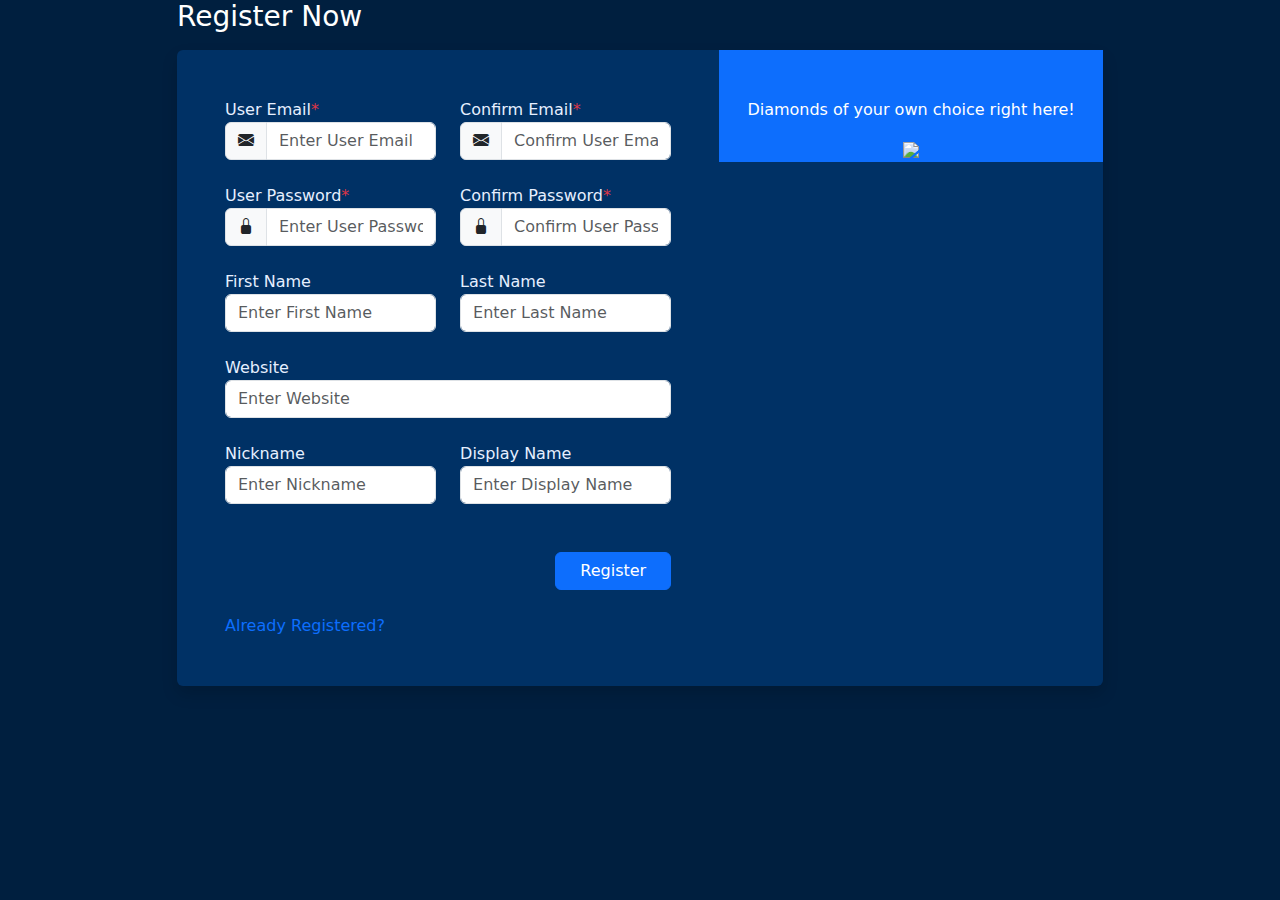
==== registration.html @ 875bd183 "Add files via upload" ====
<!DOCTYPE html>
<html lang="en">
<head>
    <title>How To Create</title>
    <meta charset="utf-8">
    <meta name="viewport" content="width=device-width, initial-scale=1">
    <link rel="stylesheet" href="https://cdn.jsdelivr.net/npm/bootstrap-icons@1.4.1/font/bootstrap-icons.css">
    <link href="https://cdn.jsdelivr.net/npm/bootstrap@5.0.2/dist/css/bootstrap.min.css" rel="stylesheet">
    <link href="styles.css" rel="stylesheet">
</head>
<body>

<div class="login-page bg-light">
    <div class="container">
        <div class="row">
            <div class="col-lg-10 offset-lg-1">
                <h3 class="mb-3">Register Now</h3>
                <div class="bg-white shadow rounded">
                    <div class="row">
                        <div class="col-md-7 pe-0">
                            <div class="form-left h-100 py-5 px-5">
                                <form action="" class="row g-4">
                                    <div class="col-6">
                                        <label>User Email<span class="text-danger">*</span></label>
                                        <div class="input-group">
                                            <div class="input-group-text"><i class="bi bi-envelope-fill"></i></div>
                                            <input type="email" class="form-control" placeholder="Enter User Email">
                                        </div>
                                    </div>

                                    <div class="col-6">
                                        <label>Confirm Email<span class="text-danger">*</span></label>
                                        <div class="input-group">
                                            <div class="input-group-text"><i class="bi bi-envelope-fill"></i></div>
                                            <input type="email" class="form-control" placeholder="Confirm User Email">
                                        </div>
                                    </div>

                                    <div class="col-6">
                                        <label>User Password<span class="text-danger">*</span></label>
                                        <div class="input-group">
                                            <div class="input-group-text"><i class="bi bi-lock-fill"></i></div>
                                            <input type="password" class="form-control" placeholder="Enter User Password">
                                        </div>
                                    </div>

                                    <div class="col-6">
                                        <label>Confirm Password<span class="text-danger">*</span></label>
                                        <div class="input-group">
                                            <div class="input-group-text"><i class="bi bi-lock-fill"></i></div>
                                            <input type="password" class="form-control" placeholder="Confirm User Password">
                                        </div>
                                    </div>

                                    <div class="col-6">
                                        <label>First Name</label>
                                        <input type="text" class="form-control" placeholder="Enter First Name">
                                    </div>

                                    <div class="col-6">
                                        <label>Last Name</label>
                                        <input type="text" class="form-control" placeholder="Enter Last Name">
                                    </div>

                                    <div class="col-12">
                                        <label>Website</label>
                                        <input type="text" class="form-control" placeholder="Enter Website">
                                    </div>

                                    <div class="col-6">
                                        <label>Nickname</label>
                                        <input type="text" class="form-control" placeholder="Enter Nickname">
                                    </div>

                                    <div class="col-6">
                                        <label>Display Name</label>
                                        <input type="text" class="form-control" placeholder="Enter Display Name">
                                    </div>

                                    <div class="col-12">
                                        <button type="submit" class="btn btn-primary px-4 float-end mt-4">Register</button>
                                    </div><a href="login.html" class="float-end text-primary">Already Registered?</a>
                                </form>
                            </div>
                        </div>
                        <div class="col-md-5 ps-0 d-none d-md-block">
                            <div class="form-right h-95 bg-primary text-white text-center pt-5">
                                <p>Diamonds of your own choice right here!</p>
                                <img src="https://www.closerweekly.com/wp-content/uploads/2017/05/moulin-rouge-necklace.jpg?w=600&amp;h=600&amp;crop=1"
                                    class="img-fluid" style="min-height:100%;" />
                            </div>
                        </div>
                    </div>
                </div>
            </div>
        </div>
    </div>
</div>

<!-- Bootstrap JS -->

</body>
</html>
---- styles.css ----
/* styles.css */

body {
    background-color: #001f3f; /* Navy blue background */
    color: #fff; /* White text */
}

a {
    text-decoration: none;
    color: #fff; /* White link color */
}

.login-page {
    background-color: #001f3f; /* Navy blue background */
}

.bg-light {
    background-color: #001f3f !important; /* Override Bootstrap's light background color */
}

.bg-white {
    background-color: #003165 !important; /* Override Bootstrap's white background color */
}

.form-left {
    color: #e6efff; /* Navy blue text */
}

.form-right {
    background-color: #001f3f; /* Navy blue background */
    color: #fff; /* White text */
}

.form-right i {
    font-size: 100px;
}
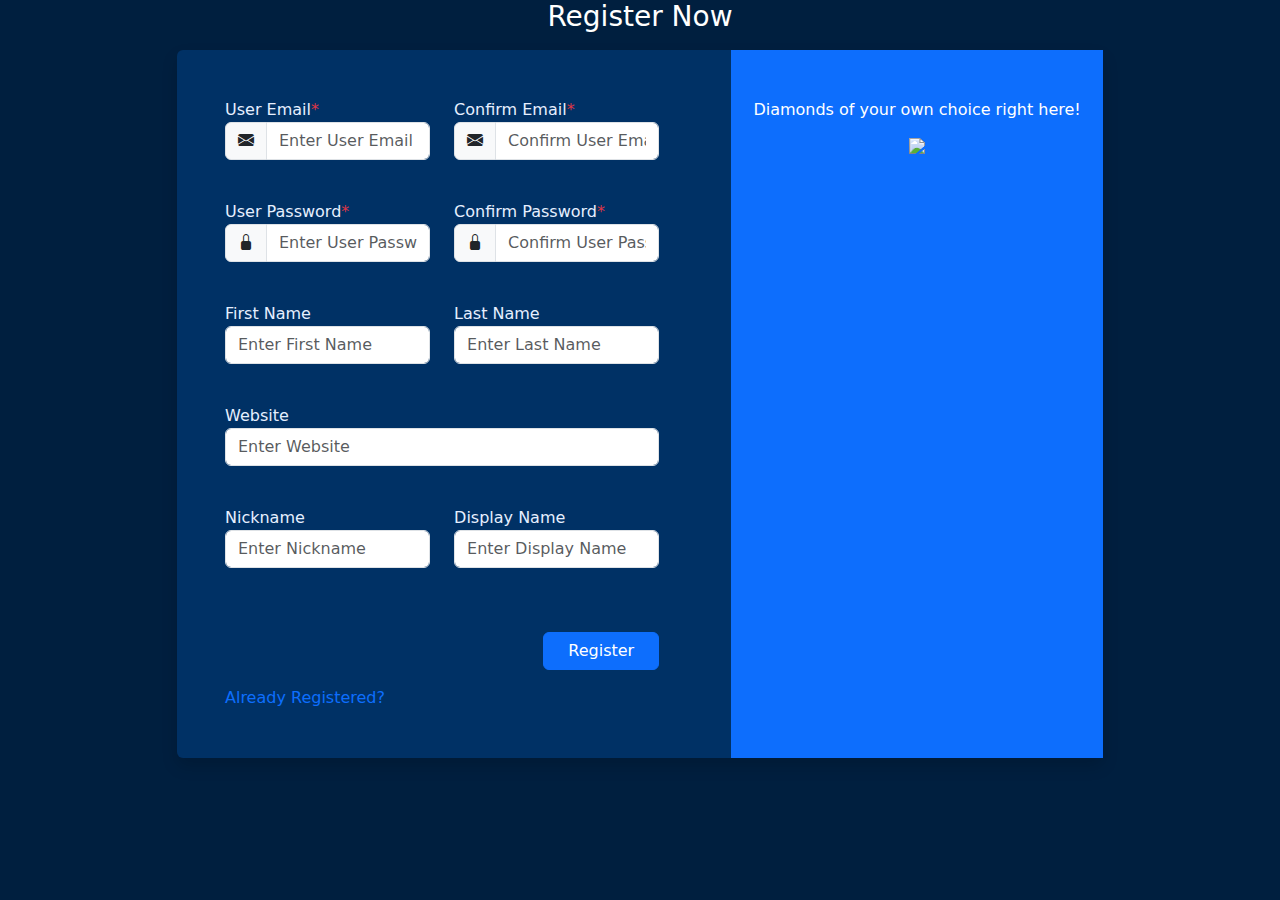
==== commit 0da89c15: "re enter registration.html" ====
--- a/registration.html
+++ b/registration.html
@@ -1,7 +1,7 @@
 <!DOCTYPE html>
 <html lang="en">
 <head>
-    <title>How To Create</title>
+    <title>Register Now</title>
     <meta charset="utf-8">
     <meta name="viewport" content="width=device-width, initial-scale=1">
     <link rel="stylesheet" href="https://cdn.jsdelivr.net/npm/bootstrap-icons@1.4.1/font/bootstrap-icons.css">
@@ -14,77 +14,81 @@
     <div class="container">
         <div class="row">
             <div class="col-lg-10 offset-lg-1">
-                <h3 class="mb-3">Register Now</h3>
+                <h3 class="mb-3 text-center">Register Now</h3>
                 <div class="bg-white shadow rounded">
                     <div class="row">
-                        <div class="col-md-7 pe-0">
+                        <div class="col-md-7">
                             <div class="form-left h-100 py-5 px-5">
                                 <form action="" class="row g-4">
-                                    <div class="col-6">
-                                        <label>User Email<span class="text-danger">*</span></label>
+                                    <div class="col-md-6 mb-3">
+                                        <label for="userEmail">User Email<span class="text-danger">*</span></label>
                                         <div class="input-group">
                                             <div class="input-group-text"><i class="bi bi-envelope-fill"></i></div>
-                                            <input type="email" class="form-control" placeholder="Enter User Email">
+                                            <input type="email" class="form-control" id="userEmail" placeholder="Enter User Email">
                                         </div>
                                     </div>
 
-                                    <div class="col-6">
-                                        <label>Confirm Email<span class="text-danger">*</span></label>
+                                    <div class="col-md-6 mb-3">
+                                        <label for="confirmEmail">Confirm Email<span class="text-danger">*</span></label>
                                         <div class="input-group">
                                             <div class="input-group-text"><i class="bi bi-envelope-fill"></i></div>
-                                            <input type="email" class="form-control" placeholder="Confirm User Email">
+                                            <input type="email" class="form-control" id="confirmEmail" placeholder="Confirm User Email">
                                         </div>
                                     </div>
 
-                                    <div class="col-6">
-                                        <label>User Password<span class="text-danger">*</span></label>
+                                    <div class="col-md-6 mb-3">
+                                        <label for="userPassword">User Password<span class="text-danger">*</span></label>
                                         <div class="input-group">
                                             <div class="input-group-text"><i class="bi bi-lock-fill"></i></div>
-                                            <input type="password" class="form-control" placeholder="Enter User Password">
+                                            <input type="password" class="form-control" id="userPassword" placeholder="Enter User Password">
                                         </div>
                                     </div>
 
-                                    <div class="col-6">
-                                        <label>Confirm Password<span class="text-danger">*</span></label>
+                                    <div class="col-md-6 mb-3">
+                                        <label for="confirmPassword">Confirm Password<span class="text-danger">*</span></label>
                                         <div class="input-group">
                                             <div class="input-group-text"><i class="bi bi-lock-fill"></i></div>
-                                            <input type="password" class="form-control" placeholder="Confirm User Password">
+                                            <input type="password" class="form-control" id="confirmPassword" placeholder="Confirm User Password">
                                         </div>
                                     </div>
 
-                                    <div class="col-6">
-                                        <label>First Name</label>
-                                        <input type="text" class="form-control" placeholder="Enter First Name">
+                                    <div class="col-md-6 mb-3">
+                                        <label for="firstName">First Name</label>
+                                        <input type="text" class="form-control" id="firstName" placeholder="Enter First Name">
                                     </div>
 
-                                    <div class="col-6">
-                                        <label>Last Name</label>
-                                        <input type="text" class="form-control" placeholder="Enter Last Name">
+                                    <div class="col-md-6 mb-3">
+                                        <label for="lastName">Last Name</label>
+                                        <input type="text" class="form-control" id="lastName" placeholder="Enter Last Name">
                                     </div>
 
-                                    <div class="col-12">
-                                        <label>Website</label>
-                                        <input type="text" class="form-control" placeholder="Enter Website">
+                                    <div class="col-12 mb-3">
+                                        <label for="website">Website</label>
+                                        <input type="text" class="form-control" id="website" placeholder="Enter Website">
                                     </div>
 
-                                    <div class="col-6">
-                                        <label>Nickname</label>
-                                        <input type="text" class="form-control" placeholder="Enter Nickname">
+                                    <div class="col-md-6 mb-3">
+                                        <label for="nickname">Nickname</label>
+                                        <input type="text" class="form-control" id="nickname" placeholder="Enter Nickname">
                                     </div>
 
-                                    <div class="col-6">
-                                        <label>Display Name</label>
-                                        <input type="text" class="form-control" placeholder="Enter Display Name">
+                                    <div class="col-md-6 mb-3">
+                                        <label for="displayName">Display Name</label>
+                                        <input type="text" class="form-control" id="displayName" placeholder="Enter Display Name">
                                     </div>
 
                                     <div class="col-12">
                                         <button type="submit" class="btn btn-primary px-4 float-end mt-4">Register</button>
-                                    </div><a href="login.html" class="float-end text-primary">Already Registered?</a>
+                                    </div>
+
+                                    <div class="col-12 mt-3">
+                                        <a href="login.html" class="float-start text-primary">Already Registered?</a>
+                                    </div>
                                 </form>
                             </div>
                         </div>
-                        <div class="col-md-5 ps-0 d-none d-md-block">
-                            <div class="form-right h-95 bg-primary text-white text-center pt-5">
+                        <div class="col-md-5 d-none d-md-block">
+                            <div class="form-right h-100 bg-primary text-white text-center pt-5">
                                 <p>Diamonds of your own choice right here!</p>
                                 <img src="https://www.closerweekly.com/wp-content/uploads/2017/05/moulin-rouge-necklace.jpg?w=600&amp;h=600&amp;crop=1"
                                     class="img-fluid" style="min-height:100%;" />
@@ -97,7 +101,7 @@
     </div>
 </div>
 
-<!-- Bootstrap JS -->
+
 
 </body>
 </html>
--- a/styles.css
+++ b/styles.css
@@ -1,34 +1,34 @@
-/* styles.css */
+
 
 body {
-    background-color: #001f3f; /* Navy blue background */
-    color: #fff; /* White text */
+    background-color: #001f3f; 
+    color: #fff; 
 }
 
 a {
     text-decoration: none;
-    color: #fff; /* White link color */
+    color: #fff; 
 }
 
 .login-page {
-    background-color: #001f3f; /* Navy blue background */
+    background-color: #001f3f;
 }
 
 .bg-light {
-    background-color: #001f3f !important; /* Override Bootstrap's light background color */
+    background-color: #001f3f !important; 
 }
 
 .bg-white {
-    background-color: #003165 !important; /* Override Bootstrap's white background color */
+    background-color: #003165 !important; 
 }
 
 .form-left {
-    color: #e6efff; /* Navy blue text */
+    color: #e6efff;
 }
 
 .form-right {
-    background-color: #001f3f; /* Navy blue background */
-    color: #fff; /* White text */
+    background-color: #001f3f; 
+    color: #fff; 
 }
 
 .form-right i {
